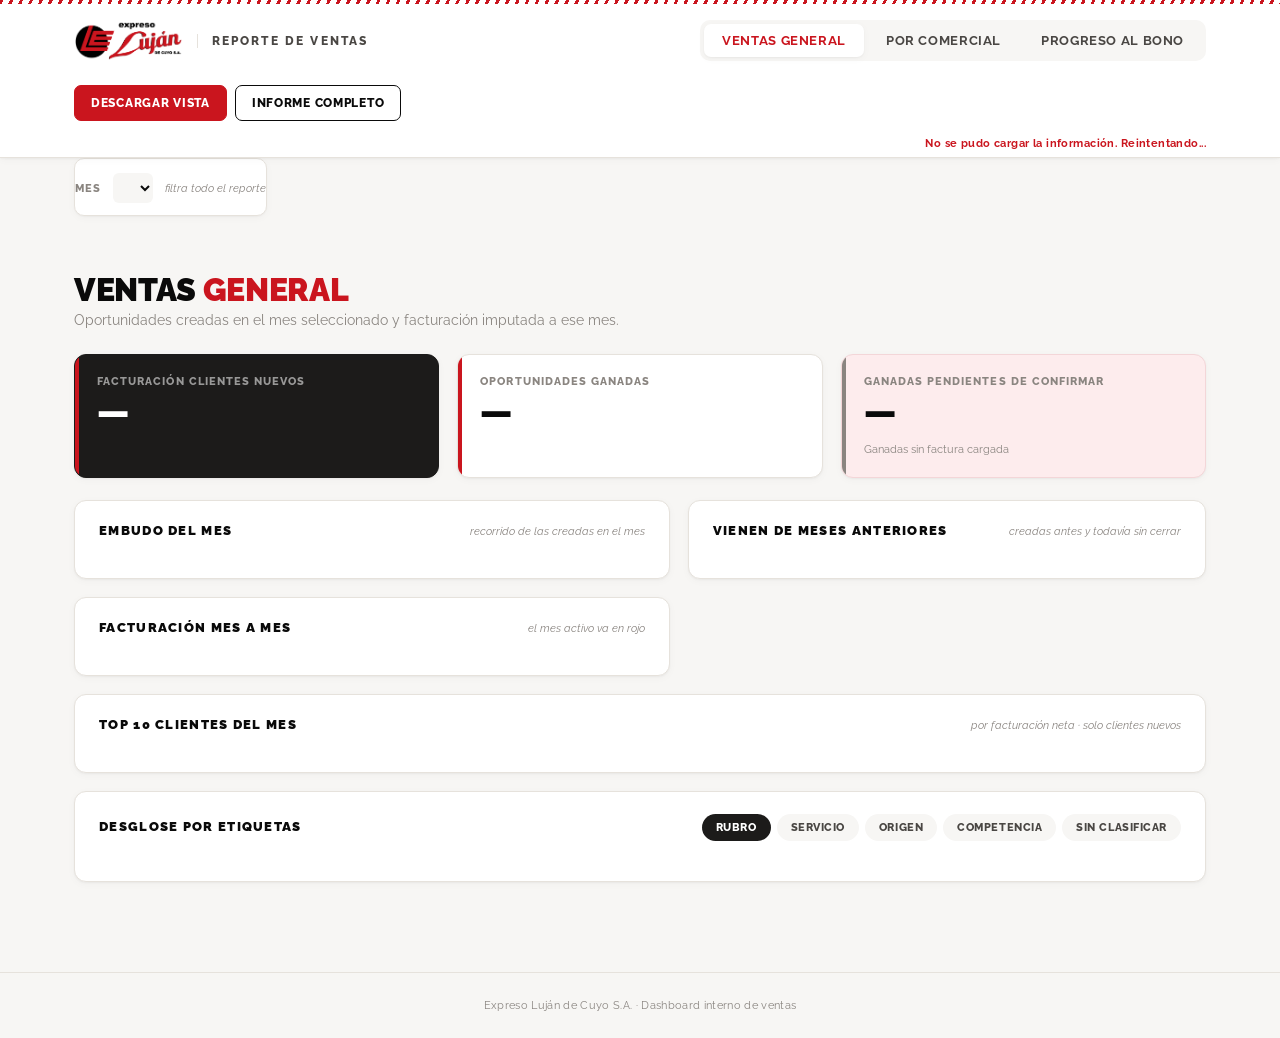
==== index.html @ b5e778ff "Add files via upload" ====
<!DOCTYPE html>
<html lang="es">
<head>
<meta charset="UTF-8">
<meta name="viewport" content="width=device-width, initial-scale=1.0">
<title>Reporte de Ventas · Expreso Luján</title>
<link rel="icon" type="image/png" href="[data-uri]">
<link rel="apple-touch-icon" href="[data-uri]">
<meta name="theme-color" content="#CA151E">
<link rel="stylesheet" href="style.css?v=12">
</head>
<body>

<header class="site-header">
  <div class="header-accent diag-accent"></div>
  <div class="header-inner">
    <div class="header-left">
      <img class="logo-img" src="[data-uri]" alt="Expreso Luján de Cuyo S.A.">
      <span class="header-title">Reporte de Ventas</span>
    </div>
    <nav class="nav-tabs">
      <button class="nav-tab active" data-view="view-ventas">Ventas General</button>
      <button class="nav-tab" data-view="view-comercial">Por Comercial</button>
      <button class="nav-tab" data-view="view-bono">Progreso al Bono</button>
    </nav>
    <div class="pdf-actions">
      <button id="btn-pdf-vista" class="btn-pdf" title="Descarga en PDF sólo la sección que estás viendo, con los filtros puestos">Descargar vista</button>
      <button id="btn-pdf-todo" class="btn-pdf btn-pdf--alt" title="Descarga en PDF el informe completo con las tres secciones">Informe completo</button>
    </div>
  </div>
  <div id="status-carga">Cargando...</div>
</header>

<!-- Encabezado que sale únicamente en el PDF -->
<div id="print-header" class="print-only">
  <div class="print-head-top">
    <img class="print-logo" src="" alt="Expreso Luján de Cuyo S.A.">
    <div class="print-meta">
      <div class="print-fecha" id="print-fecha"></div>
      <div class="print-fuente">Reporte de ventas · clientes nuevos</div>
    </div>
  </div>
  <h1 class="print-title" id="print-title">Reporte de Ventas</h1>
  <div class="print-filtros" id="print-filtros"></div>
</div>

<main class="wrap">

  <!-- Selector global: gobierna TODAS las secciones -->
  <div class="mes-selector-row" id="barra-mes">
    <label for="mes-selector">Mes</label>
    <select id="mes-selector"></select>
    <span class="mes-hint">filtra todo el reporte</span>
  </div>

  <!-- VENTAS GENERAL -->
  <section id="view-ventas" class="view active">
    <div class="view-head">
      <h1 class="view-title">Ventas <span class="accent">General</span></h1>
      <p class="view-subtitle">Oportunidades creadas en el mes seleccionado y facturación imputada a ese mes.</p>
    </div>

    <div class="kpi-row">
      <div class="kpi-card is-dark">
        <div class="kpi-label" id="kpi-facturacion-label">Facturación clientes nuevos</div>
        <div class="kpi-value" id="kpi-facturacion-total">—</div>
        <div class="kpi-foot" id="kpi-facturacion-foot"></div>
      </div>
      <div class="kpi-card">
        <div class="kpi-label">Oportunidades ganadas</div>
        <div class="kpi-value" id="kpi-ganadas">—</div>
        <div class="kpi-foot" id="kpi-ganadas-foot"></div>
      </div>
      <div class="kpi-card is-alert">
        <div class="kpi-label">Ganadas pendientes de confirmar</div>
        <div class="kpi-value" id="kpi-pendientes">—</div>
        <div class="kpi-foot"><span class="kpi-sub">Ganadas sin factura cargada</span></div>
      </div>
    </div>

    <div class="panel-row">
      <div class="panel">
        <div class="panel-head">
          <h2 class="panel-title">Embudo del mes</h2>
          <span class="panel-hint">recorrido de las creadas en el mes</span>
        </div>
        <div id="embudo-general"></div>
      </div>
      <div class="panel">
        <div class="panel-head">
          <h2 class="panel-title">Vienen de meses anteriores</h2>
          <span class="panel-hint">creadas antes y todavía sin cerrar</span>
        </div>
        <div id="arrastre-general"></div>
      </div>
    </div>

    <div class="panel-row">
      <div class="panel">
        <div class="panel-head">
          <h2 class="panel-title">Facturación mes a mes</h2>
          <span class="panel-hint">el mes activo va en rojo</span>
        </div>
        <div id="facturacion-mes-barras"></div>
      </div>
    </div>

    <div class="panel">
      <div class="panel-head">
        <h2 class="panel-title">Top 10 clientes del mes</h2>
        <span class="panel-hint">por facturación neta · solo clientes nuevos</span>
      </div>
      <div id="top-clientes"></div>
    </div>

    <div class="panel">
      <div class="panel-head">
        <h2 class="panel-title">Desglose por etiquetas</h2>
        <div class="tag-tabs">
          <button class="tag-tab active" data-cat="Rubro">Rubro</button>
          <button class="tag-tab" data-cat="Servicio">Servicio</button>
          <button class="tag-tab" data-cat="Origen">Origen</button>
          <button class="tag-tab" data-cat="Competencia">Competencia</button>
          <button class="tag-tab" data-cat="Sin clasificar">Sin clasificar</button>
        </div>
      </div>
      <div id="etiquetas-lista"></div>
    </div>
  </section>

  <!-- POR COMERCIAL -->
  <section id="view-comercial" class="view">
    <div class="view-head">
      <h1 class="view-title">Por <span class="accent">Comercial</span></h1>
      <p class="view-subtitle" id="comercial-subtitulo">Desempeño de cada comercial en el mes seleccionado.</p>
    </div>

    <div id="comercial-selector" class="pill-row"></div>

    <div id="comercial-chart-wrap">
      <div class="panel">
        <div class="panel-head">
          <h2 class="panel-title">Participación en la facturación</h2>
          <span class="panel-hint" id="donut-hint">clientes nuevos facturados en el mes</span>
        </div>
        <div class="donut-layout">
          <div id="donut-comerciales"></div>
          <div id="donut-legend" class="donut-legend"></div>
        </div>
      </div>

      <div class="panel">
        <div class="panel-head">
          <h2 class="panel-title">Comparativa del mes</h2>
          <span class="panel-hint">oportunidades creadas en el mes · facturación del mes</span>
        </div>
        <div class="tabla-scroll">
        <table class="tabla-comparativa">
          <thead>
            <tr>
              <th>Comercial</th>
              <th class="num">Creadas</th>
              <th class="num">Cotizadas</th>
              <th class="num">Ganadas</th>
              <th class="num">Perdidas</th>
              <th class="num">Abiertas</th>
              <th class="num">Cierre</th>
              <th class="num">Facturación</th>
            </tr>
          </thead>
          <tbody id="comparativa-tbody"></tbody>
          <tfoot id="comparativa-tfoot"></tfoot>
        </table>
        </div>
        <div class="panel-nota"><strong>Nota:</strong> Creadas, cotizadas, ganadas y perdidas corresponden a oportunidades nacidas en el mes seleccionado. La facturación es la imputada a ese mes por fecha de factura, y puede provenir de oportunidades de meses anteriores.</div>
      </div>
    </div>

    <div id="comercial-kpis">
      <div class="kpi-card">
        <div class="kpi-label">Oportunidades ganadas</div>
        <div class="kpi-value" id="com-kpi-ganadas">—</div>
        <div class="kpi-foot"><span class="kpi-sub">Total, incluye clientes ya existentes</span></div>
      </div>
      <div class="kpi-card">
        <div class="kpi-label">De esas, clientes nuevos</div>
        <div class="kpi-value" id="com-kpi-clientes">—</div>
        <div class="kpi-note" id="com-kpi-clientes-note"></div>
      </div>
      <div class="kpi-card is-dark">
        <div class="kpi-label">Facturación clientes nuevos</div>
        <div class="kpi-value" id="com-kpi-facturacion">—</div>
        <div class="kpi-foot" id="com-kpi-facturacion-foot"></div>
      </div>
    </div>

    <div class="panel-row" id="panel-embudo-comercial">
      <div class="panel">
        <div class="panel-head">
          <h2 class="panel-title">Embudo del mes</h2>
          <span class="panel-hint">sus oportunidades creadas en el mes</span>
        </div>
        <div id="embudo-comercial"></div>
      </div>
      <div class="panel">
        <div class="panel-head">
          <h2 class="panel-title">Vienen de meses anteriores</h2>
          <span class="panel-hint">suyas, creadas antes y sin cerrar</span>
        </div>
        <div id="arrastre-comercial"></div>
      </div>
    </div>
  </section>

  <!-- PROGRESO AL BONO -->
  <section id="view-bono" class="view">
    <div class="view-head">
      <h1 class="view-title">Progreso al <span class="accent">Bono</span></h1>
      <p id="bono-objetivo-label" class="view-subtitle">—</p>
    </div>

    <div class="bono-hero">
      <div id="bono-ring"></div>
      <div class="bono-hero-text">
        <div id="bono-banner" class="bono-banner">Cargando...</div>
        <p class="bono-explica" id="bono-explica"></p>
      </div>
    </div>

    <div class="panel">
      <div class="panel-head">
        <h2 class="panel-title">Ruta hacia el objetivo</h2>
        <span class="panel-hint">se necesitan 2 meses consecutivos al 100%</span>
      </div>
      <div id="ruta-meses"></div>
    </div>

    <div class="panel">
      <div class="panel-head">
        <h2 class="panel-title">Comisiones</h2>
        <span class="panel-hint" id="comisiones-hint">bono único · la base se resetea si un mes no llega</span>
      </div>
      <div class="tabla-scroll">
      <table class="comisiones">
        <thead>
          <tr><th>Vendedor</th><th>Facturación clientes nuevos</th><th>Bono bruto (10%)</th><th>Bono final</th></tr>
        </thead>
        <tbody id="comisiones-tbody"></tbody>
      </table>
      </div>
    </div>
  </section>

  <!-- Detalle de oportunidades: sale únicamente en el PDF -->
  <section id="detalle-print" class="print-only">
    <h2 class="print-subtitle" id="detalle-titulo">Detalle de oportunidades</h2>
    <table class="tabla-detalle">
      <thead>
        <tr>
          <th class="col-num">#</th>
          <th>Cliente / Oportunidad</th>
          <th>Vendedor</th>
          <th>Etapa</th>
          <th>¿Califica?</th>
          <th class="num">Facturación</th>
          <th>Observación</th>
        </tr>
      </thead>
      <tbody id="detalle-tbody"></tbody>
      <tfoot id="detalle-tfoot"></tfoot>
    </table>
    <p class="print-nota" id="detalle-nota"></p>
  </section>

</main>

<footer class="site-footer">Expreso Luján de Cuyo S.A. · Dashboard interno de ventas</footer>

<script src="app.js?v=12"></script>
</body>
</html>
---- style.css ----
@import url('https://fonts.googleapis.com/css2?family=Raleway:ital,wght@0,400;0,500;0,600;0,700;0,800;0,900;1,400;1,600&display=swap');

:root {
  --red: #CA151E;
  --red-dark: #981017;
  --red-soft: #FDECED;
  --black: #0A0A0A;
  --white: #FFFFFF;
  --cream: #F7F6F4;
  --line: #E6E2DC;
  --gray: #8A8580;
  --gray-mid: #4A4744;
  --gray-dark: #1C1B1A;
  --radius: 12px;
  --shadow-sm: 0 1px 2px rgba(10,10,10,.04), 0 2px 8px rgba(10,10,10,.03);
  --shadow-md: 0 2px 4px rgba(10,10,10,.05), 0 8px 24px rgba(10,10,10,.06);
}

* { box-sizing: border-box; }

body {
  margin: 0;
  font-family: 'Raleway', sans-serif;
  background: var(--cream);
  color: var(--black);
  -webkit-font-smoothing: antialiased;
  font-variant-numeric: tabular-nums;
}

.wrap { max-width: 1180px; margin: 0 auto; padding: 0 24px; }

/* Motivo diagonal tomado de las líneas de velocidad del isotipo */
.diag-accent {
  background-image: repeating-linear-gradient(115deg,
    var(--red) 0 3px, transparent 3px 9px);
}

/* ---------- HEADER ---------- */
header.site-header {
  background: var(--white);
  border-bottom: 1px solid var(--line);
  position: sticky; top: 0; z-index: 50;
  box-shadow: var(--shadow-sm);
}
.header-accent { height: 4px; }
.header-inner {
  display: flex; align-items: center; justify-content: space-between;
  padding: 16px 24px; gap: 24px; flex-wrap: wrap;
  max-width: 1180px; margin: 0 auto;
}
.logo-img { height: 40px; display: block; }
.header-title {
  color: var(--gray-mid);
  font-weight: 800; font-size: 12px;
  letter-spacing: 0.18em; text-transform: uppercase;
  margin-left: 14px; border-left: 1px solid var(--line); padding-left: 14px;
}
.header-left { display: flex; align-items: center; }

nav.nav-tabs { display: flex; gap: 4px; background: var(--cream); padding: 4px; border-radius: 10px; }
.nav-tab {
  font-family: 'Raleway', sans-serif;
  background: transparent; color: var(--gray-mid); border: none;
  padding: 9px 18px; font-size: 12.5px; font-weight: 700;
  letter-spacing: 0.05em; text-transform: uppercase;
  cursor: pointer; border-radius: 7px; transition: all .18s ease;
}
.nav-tab:hover { color: var(--black); background: rgba(255,255,255,.6); }
.nav-tab.active { background: var(--white); color: var(--red); box-shadow: var(--shadow-sm); }

#status-carga {
  max-width: 1180px; margin: 0 auto;
  text-align: right; font-size: 10.5px; letter-spacing: .04em;
  color: var(--gray); padding: 0 24px 8px;
}
#status-carga.status-error { color: var(--red); font-weight: 700; }

/* ---------- VIEWS ---------- */
.view { display: none; padding: 34px 0 72px; }
.view.active { display: block; animation: fadeUp .35s ease; }
@keyframes fadeUp { from { opacity: 0; transform: translateY(6px); } to { opacity: 1; transform: none; } }

.view-head { margin-bottom: 26px; }
.view-title {
  font-weight: 900; font-size: 32px; letter-spacing: -0.01em;
  text-transform: uppercase; margin: 0 0 6px; line-height: 1;
}
.view-title .accent { color: var(--red); }
.view-subtitle { color: var(--gray); font-size: 13.5px; margin: 0; max-width: 62ch; }

/* ---------- SELECTOR DE MES ---------- */
.mes-selector-row {
  display: flex; align-items: center; gap: 12px; margin-bottom: 20px;
  background: var(--white); border: 1px solid var(--line); border-radius: 10px;
  padding: 10px 16px; box-shadow: var(--shadow-sm); width: fit-content;
}
.mes-selector-row label {
  font-size: 11px; font-weight: 800; text-transform: uppercase;
  letter-spacing: 0.1em; color: var(--gray);
}
#mes-selector {
  font-family: 'Raleway', sans-serif; font-weight: 800; font-size: 14px;
  padding: 6px 10px; border: none; border-radius: 6px;
  background: var(--cream); color: var(--black); cursor: pointer;
}
.mes-hint { font-size: 10.5px; color: var(--gray); font-style: italic; }

/* ---------- KPI CARDS ---------- */
.kpi-row { display: grid; grid-template-columns: repeat(3, 1fr); gap: 18px; margin-bottom: 22px; }
.kpi-card {
  position: relative; overflow: hidden;
  background: var(--white); border: 1px solid var(--line);
  border-radius: var(--radius); padding: 20px 22px 18px;
  box-shadow: var(--shadow-sm); transition: transform .18s ease, box-shadow .18s ease;
}
.kpi-card:hover { transform: translateY(-2px); box-shadow: var(--shadow-md); }
.kpi-card::before {
  content: ''; position: absolute; left: 0; top: 0; bottom: 0; width: 4px; background: var(--red);
}
.kpi-card.is-dark { background: var(--gray-dark); border-color: var(--gray-dark); }
.kpi-card.is-dark .kpi-label { color: rgba(255,255,255,.55); }
.kpi-card.is-dark .kpi-value { color: var(--white); }
.kpi-card.is-alert::before { background: var(--gray); }
.kpi-card.is-alert { background: var(--red-soft); border-color: #F3D6D8; }

.kpi-label {
  font-size: 10.5px; text-transform: uppercase; letter-spacing: 0.1em;
  color: var(--gray); font-weight: 800; margin-bottom: 8px;
}
.kpi-value { font-size: 34px; font-weight: 900; line-height: 1; letter-spacing: -0.02em; }
.kpi-foot { display: flex; align-items: center; gap: 8px; margin-top: 10px; min-height: 20px; }
.kpi-delta { font-size: 11px; font-weight: 800; padding: 2px 7px; border-radius: 20px; white-space: nowrap; }
.kpi-delta--up { background: #E8F3EA; color: #1E6B2E; }
.kpi-delta--down { background: var(--red-soft); color: var(--red-dark); }
.kpi-delta--flat { background: var(--cream); color: var(--gray); }
.kpi-sub { font-size: 10.5px; color: var(--gray); }
.kpi-note { font-size: 11px; color: var(--gray-mid); margin-top: 10px; line-height: 1.5; }
.nota-lista { margin: 6px 0 0; padding-left: 0; list-style: none; font-size: 11.5px; }
.nota-lista li {
  margin-bottom: 5px; padding-left: 10px; border-left: 2px solid var(--line); line-height: 1.45;
}
.nota-lista .nl-nombre { font-weight: 800; }
.nota-lista .nl-motivo { color: var(--gray); }

/* ---------- PANELS ---------- */
.panel {
  background: var(--white); border: 1px solid var(--line);
  border-radius: var(--radius); padding: 22px 24px; margin-bottom: 18px;
  box-shadow: var(--shadow-sm);
}
.panel-head { display: flex; align-items: baseline; justify-content: space-between; gap: 12px; margin-bottom: 18px; flex-wrap: wrap; }
.panel-title {
  font-size: 13px; font-weight: 900; text-transform: uppercase;
  letter-spacing: 0.1em; margin: 0;
}
.panel-hint { font-size: 10.5px; color: var(--gray); font-style: italic; }
.panel-row { display: grid; grid-template-columns: 1.15fr 1fr; gap: 18px; align-items: start; }

/* ---------- EMBUDO ---------- */
.embudo-layout { display: grid; grid-template-columns: 1fr 165px; gap: 18px; align-items: center; }
.embudo-side { display: flex; flex-direction: column; gap: 10px; }
.conv-item {
  background: var(--cream); border-radius: 8px; padding: 9px 12px;
}
.conv-item .conv-pct { font-size: 18px; font-weight: 900; line-height: 1; }
.conv-item .conv-label { font-size: 9.5px; text-transform: uppercase; letter-spacing: .07em; color: var(--gray); font-weight: 700; margin-top: 3px; }
.embudo-perdidas {
  text-align: center; padding: 12px; border-radius: 8px;
  background: var(--gray-dark); color: var(--white);
}
.embudo-perdidas .valor { font-size: 24px; font-weight: 900; line-height: 1; }
.embudo-perdidas .label { font-size: 9.5px; text-transform: uppercase; letter-spacing: 0.08em; opacity: .6; font-weight: 700; margin-top: 3px; }

/* ---------- BARRAS PROPIAS ---------- */
.simple-bar-row {
  display: grid; grid-template-columns: 150px 1fr 108px; align-items: center;
  gap: 12px; padding: 6px 0; border-bottom: 1px solid #F2F0EC;
}
.simple-bar-row:last-child { border-bottom: none; }
.simple-bar-rank {
  display: inline-block; width: 17px; font-weight: 900; color: var(--line); font-size: 11px;
}
.simple-bar-label { font-size: 12.5px; color: var(--gray-dark); font-weight: 600; overflow: hidden; text-overflow: ellipsis; white-space: nowrap; }
.simple-bar-track { background: var(--cream); border-radius: 6px; height: 18px; overflow: hidden; }
.simple-bar-fill { height: 100%; border-radius: 6px; transition: width .5s cubic-bezier(.22,1,.36,1); }
.simple-bar-value { text-align: right; font-size: 12.5px; font-weight: 800; }
.empty-msg { color: var(--gray); font-size: 12.5px; font-style: italic; padding: 10px 0; }

/* ---------- DONUT ---------- */
.donut-layout { display: grid; grid-template-columns: 190px 1fr; gap: 24px; align-items: center; }
.donut-legend { display: flex; flex-direction: column; gap: 10px; }
.legend-item { display: grid; grid-template-columns: 12px 1fr auto; align-items: center; gap: 10px; }
.legend-dot { width: 11px; height: 11px; border-radius: 3px; }
.legend-name { font-size: 12.5px; font-weight: 700; }
.legend-val { font-size: 12.5px; font-weight: 800; }
.legend-pct { font-size: 10.5px; color: var(--gray); font-weight: 600; }

/* ---------- TAG TABS ---------- */
.tag-tabs { display: flex; gap: 6px; flex-wrap: wrap; }
.tag-tab {
  font-family: 'Raleway', sans-serif; background: var(--cream);
  border: 1px solid transparent; color: var(--gray-mid);
  padding: 6px 13px; font-size: 11px; font-weight: 800;
  text-transform: uppercase; letter-spacing: 0.05em;
  border-radius: 20px; cursor: pointer; transition: all .15s ease;
}
.tag-tab:hover { border-color: var(--line); }
.tag-tab.active { background: var(--gray-dark); color: var(--white); }

/* ---------- PILLS (comerciales) ---------- */
.pill-row { display: flex; gap: 8px; margin-bottom: 22px; flex-wrap: wrap; }
.pill {
  font-family: 'Raleway', sans-serif; background: var(--white);
  border: 1.5px solid var(--line); color: var(--gray-mid);
  padding: 10px 22px; font-size: 12.5px; font-weight: 800;
  text-transform: uppercase; letter-spacing: 0.04em;
  border-radius: 24px; cursor: pointer; transition: all .18s ease;
  box-shadow: var(--shadow-sm);
}
.pill:hover { border-color: var(--gray); color: var(--black); }
.pill.active { background: var(--red); border-color: var(--red); color: var(--white); }

#comercial-kpis { display: grid; grid-template-columns: repeat(3, 1fr); gap: 18px; margin-bottom: 18px; }
#comercial-chart-wrap { display: none; }

/* ---------- PROGRESO AL BONO ---------- */
.bono-hero {
  display: grid; grid-template-columns: 210px 1fr; gap: 28px; align-items: center;
  background: var(--white); border: 1px solid var(--line); border-radius: var(--radius);
  padding: 26px; margin-bottom: 18px; box-shadow: var(--shadow-sm);
}
.bono-hero-text .bono-banner {
  display: inline-block; background: var(--gray-dark); color: var(--white);
  font-weight: 900; font-size: 12px; text-transform: uppercase;
  letter-spacing: 0.07em; padding: 9px 16px; border-radius: 6px; margin-bottom: 12px;
}
.bono-banner--ok { background: var(--red) !important; }
.bono-explica { font-size: 13px; color: var(--gray-mid); line-height: 1.6; margin: 0; }
.bono-explica strong { color: var(--black); }
#bono-objetivo-label { font-size: 13px; color: var(--gray); margin: 0; }

.ruta-stop { margin-bottom: 20px; }
.ruta-stop:last-child { margin-bottom: 0; }
.ruta-top { display: flex; align-items: baseline; justify-content: space-between; margin-bottom: 7px; gap: 10px; }
.ruta-mes { font-size: 12px; font-weight: 900; text-transform: uppercase; letter-spacing: 0.07em; }
.ruta-monto { font-size: 12.5px; font-weight: 800; }
.ruta-pct { color: var(--gray); font-weight: 600; font-size: 11px; }
.ruta-badge {
  font-size: 9.5px; font-weight: 900; text-transform: uppercase; letter-spacing: .06em;
  padding: 2px 8px; border-radius: 20px; background: var(--cream); color: var(--gray);
}
.ruta-badge--ok { background: #E8F3EA; color: #1E6B2E; }
.ruta-track {
  position: relative; height: 12px; border-radius: 6px;
  background: var(--cream); overflow: visible;
}
.ruta-fill {
  position: absolute; left: 0; top: 0; height: 100%;
  background: var(--gray-mid); border-radius: 6px;
  transition: width .7s cubic-bezier(.22,1,.36,1);
}
.ruta-fill--ok { background: var(--red); }
.ruta-truck {
  position: absolute; top: 50%; transform: translate(-50%, -58%);
  font-size: 19px; transition: left .7s cubic-bezier(.22,1,.36,1);
  filter: drop-shadow(0 1px 2px rgba(0,0,0,.15));
}

/* ---------- TABLA COMISIONES ---------- */
table.comisiones { width: 100%; border-collapse: collapse; font-size: 13px; }
table.comisiones th {
  text-align: left; font-size: 10px; text-transform: uppercase; letter-spacing: 0.09em;
  color: var(--gray); padding: 9px 12px; border-bottom: 2px solid var(--black); font-weight: 800;
}
table.comisiones th:not(:first-child), table.comisiones td:not(:first-child) { text-align: right; }
table.comisiones td { padding: 13px 12px; border-bottom: 1px solid #F2F0EC; font-weight: 600; }
table.comisiones td:first-child { font-weight: 800; }
table.comisiones tr.fila-total td {
  font-weight: 900; border-top: 2px solid var(--black); background: var(--cream); border-bottom: none;
}
.td-destacado { color: var(--red); font-weight: 900 !important; }

footer.site-footer {
  text-align: center; padding: 26px; color: var(--gray); font-size: 11px;
  border-top: 1px solid var(--line); letter-spacing: .03em;
}

@media (max-width: 860px) {
  .kpi-row, #comercial-kpis { grid-template-columns: 1fr; }
  .panel-row, .embudo-layout, .donut-layout, .bono-hero { grid-template-columns: 1fr; }
  .header-inner { flex-direction: column; align-items: flex-start; }
  nav.nav-tabs { width: 100%; overflow-x: auto; }
  .view-title { font-size: 25px; }
  .simple-bar-row { grid-template-columns: 110px 1fr 90px; gap: 8px; }
}

/* ============================================================
   BOTONES DE DESCARGA PDF
   ============================================================ */
.pdf-actions { display: flex; gap: 8px; }
.btn-pdf {
  font-family: 'Raleway', sans-serif;
  background: var(--red); color: #fff; border: 1.5px solid var(--red);
  padding: 10px 16px; font-size: 12px; font-weight: 800;
  letter-spacing: .06em; text-transform: uppercase;
  border-radius: 7px; cursor: pointer; transition: all .15s ease;
  white-space: nowrap;
}
.btn-pdf:hover { background: var(--red-dark); border-color: var(--red-dark); }
.btn-pdf--alt { background: transparent; color: var(--black); border-color: var(--black); }
.btn-pdf--alt:hover { background: var(--black); color: #fff; }

/* Lo que sólo existe en el PDF permanece oculto en pantalla */
.print-only { display: none; }

/* ============================================================
   HOJA DE ESTILOS PARA IMPRESIÓN / GUARDAR COMO PDF
   ============================================================ */
@media print {
  @page { size: A4 portrait; margin: 14mm 12mm; }

  /* Fuerza a que se impriman los fondos y colores de marca */
  * { -webkit-print-color-adjust: exact !important; print-color-adjust: exact !important; }

  body { background: #fff; font-size: 10.5pt; }
  .wrap { max-width: none; padding: 0; }

  /* Se oculta todo lo que es navegación o interacción */
  header.site-header, .pdf-actions, nav.nav-tabs, #status-carga,
  .mes-selector-row, #comercial-selector, .tag-tabs, footer.site-footer,
  .panel-hint, .mes-hint { display: none !important; }

  .print-only { display: block !important; }

  /* Encabezado del PDF */
  #print-header {
    border-bottom: 3px solid var(--red);
    padding-bottom: 10px; margin-bottom: 16px;
  }
  .print-head-top { display: flex; justify-content: space-between; align-items: flex-start; }
  .print-logo { height: 34px; }
  .print-meta { text-align: right; font-size: 8.5pt; color: #555; line-height: 1.5; }
  .print-fuente { text-transform: uppercase; letter-spacing: .08em; font-weight: 700; }
  .print-title {
    font-size: 19pt; font-weight: 900; text-transform: uppercase;
    letter-spacing: .02em; margin: 12px 0 6px;
  }
  .print-filtros { font-size: 9.5pt; color: #333; }
  .print-filtros span {
    display: inline-block; background: var(--cream); border: 1px solid var(--line);
    border-radius: 4px; padding: 3px 9px; margin-right: 6px; font-weight: 700;
  }

  /* Sólo se imprime la vista activa (o todas, según el botón) */
  .view { display: none !important; }
  .view.active { display: block !important; }
  body.print-all .view { display: block !important; }
  body.print-all .view + .view { page-break-before: always; }

  .view-head { margin-bottom: 12px; }
  .view-title { font-size: 14pt; }
  .view-subtitle { font-size: 9pt; }

  /* Nada se corta a la mitad entre páginas */
  .panel, .kpi-card, .ruta-stop, .embudo-svg-wrap, tr {
    page-break-inside: avoid; break-inside: avoid;
  }
  .panel { border: 1px solid var(--line); box-shadow: none; margin-bottom: 12px; padding: 12px 14px; }
  .kpi-row, #comercial-kpis { gap: 8px; margin-bottom: 12px; }
  .kpi-card { padding: 10px 12px; }
  .kpi-value { font-size: 16pt; }
  .kpi-label { font-size: 7.5pt; }
  .kpi-foot, .kpi-note { font-size: 7.5pt; }

  /* Tabla de detalle al final del PDF */
  #detalle-print { page-break-before: always; margin-top: 0; }
  .print-subtitle {
    font-size: 13pt; font-weight: 900; text-transform: uppercase;
    letter-spacing: .04em; margin: 0 0 10px; padding-bottom: 6px;
    border-bottom: 2px solid var(--black);
  }
  table.tabla-detalle { width: 100%; border-collapse: collapse; font-size: 7.8pt; table-layout: fixed; }
  table.tabla-detalle .col-num { width: 4%; }
  table.tabla-detalle th:nth-child(2) { width: 22%; }
  table.tabla-detalle th:nth-child(3) { width: 12%; }
  table.tabla-detalle th:nth-child(4) { width: 11%; }
  table.tabla-detalle th:nth-child(5) { width: 9%; }
  table.tabla-detalle th:nth-child(6) { width: 12%; }
  table.tabla-detalle .col-obs { width: 30%; }
  table.tabla-detalle td { word-wrap: break-word; overflow-wrap: break-word; }
  table.tabla-detalle .col-obs { font-size: 7.2pt; color: #444; }
  table.tabla-detalle .cal-si { color: var(--red); font-weight: 800; }
  table.tabla-detalle .cal-no { color: #777; font-weight: 700; }
  table.tabla-detalle .cal-pend { color: #999; font-style: italic; }
  table.tabla-detalle thead { display: table-header-group; }
  table.tabla-detalle th {
    text-align: left; text-transform: uppercase; letter-spacing: .06em;
    font-size: 7.5pt; font-weight: 800; color: #555;
    border-bottom: 1.5px solid var(--black); padding: 6px 5px;
  }
  table.tabla-detalle td { padding: 5px; border-bottom: 1px solid #EEE; }
  table.tabla-detalle .num { text-align: right; }
  table.tabla-detalle tr.es-nuevo td:first-child { border-left: 3px solid var(--red); }
  table.tabla-detalle tfoot td {
    font-weight: 900; border-top: 2px solid var(--black); padding: 7px 5px;
  }
  .print-nota { font-size: 8pt; color: #666; margin-top: 8px; font-style: italic; }
  .panel-nota { font-size: 7.5pt; padding: 6px 8px; margin-top: 8px; }
  .panel-nota strong { font-size: 7pt; }
}

/* ---------- Pie explicativo del embudo ---------- */
.embudo-pie {
  margin-top: 14px; padding-top: 12px; border-top: 1px solid var(--line);
  font-size: 11.5px; color: var(--gray); line-height: 1.6;
}
.embudo-pie strong { color: var(--gray-dark); font-weight: 800; }

/* ---------- Arrastre de meses anteriores ---------- */
.arrastre-total { text-align: center; padding: 6px 0 16px; }
.arrastre-total .valor { font-size: 42px; font-weight: 900; line-height: 1; color: var(--black); }
.arrastre-total .label {
  font-size: 11px; text-transform: uppercase; letter-spacing: .06em;
  color: var(--gray); font-weight: 700; margin-top: 6px;
}
.arrastre-lista { margin-top: 4px; }
.arrastre-row { display: grid; grid-template-columns: 130px 1fr 32px; align-items: center; gap: 10px; margin-bottom: 9px; }
.arrastre-etapa { font-size: 12.5px; color: var(--gray-dark); font-weight: 600; }
.arrastre-track { background: var(--cream); border-radius: 5px; height: 14px; overflow: hidden; }
.arrastre-fill { height: 100%; border-radius: 5px; background: var(--gray-dark); }
.arrastre-valor { text-align: right; font-weight: 800; font-size: 13px; }

/* ---------- Nota aclaratoria al pie de un panel ---------- */
.panel-nota {
  margin-top: 12px;
  padding: 10px 12px;
  background: var(--cream);
  border-left: 3px solid var(--gray);
  border-radius: 0 6px 6px 0;
  font-size: 11px;
  line-height: 1.6;
  color: var(--gray-dark);
}
.panel-nota strong {
  font-weight: 800;
  text-transform: uppercase;
  letter-spacing: .05em;
  font-size: 10px;
  color: var(--black);
}

/* ---------- Barra global de mes ---------- */
#barra-mes {
  position: sticky; top: 0; z-index: 20;
  background: var(--white);
  padding: 14px 0 12px;
  border-bottom: 1px solid var(--line);
  margin-bottom: 24px;
}

/* ---------- Tabla comparativa por comercial ---------- */
table.tabla-comparativa { width: 100%; border-collapse: collapse; font-size: 13px; }
table.tabla-comparativa th {
  text-align: left; font-size: 10px; text-transform: uppercase; letter-spacing: .06em;
  color: var(--gray); font-weight: 800; padding: 8px 8px;
  border-bottom: 2px solid var(--black); white-space: nowrap;
}
table.tabla-comparativa th.num, table.tabla-comparativa td.num { text-align: right; }
table.tabla-comparativa td { padding: 11px 8px; border-bottom: 1px solid var(--line); }
table.tabla-comparativa .td-nombre { font-weight: 800; }
table.tabla-comparativa .td-ganadas { color: var(--red); font-weight: 800; }
table.tabla-comparativa .td-facturacion { font-weight: 800; }
table.tabla-comparativa tfoot td {
  font-weight: 900; border-top: 2px solid var(--black); border-bottom: none;
  background: var(--cream); padding: 12px 8px;
}
table.tabla-comparativa tbody tr:hover { background: var(--cream); }

@media (max-width: 760px) {
  table.tabla-comparativa { font-size: 11px; }
  table.tabla-comparativa th, table.tabla-comparativa td { padding: 7px 4px; }
}

@media print {
  #barra-mes { display: none !important; }
  table.tabla-comparativa { font-size: 8.5pt; }
  table.tabla-comparativa th { font-size: 7pt; padding: 5px 4px; }
  table.tabla-comparativa td { padding: 6px 4px; }
}

/* ============================================================
   AJUSTES PARA CELULAR
   ============================================================ */

/* Tablas anchas: se deslizan de costado en vez de desbordar la pantalla */
.tabla-scroll { overflow-x: auto; -webkit-overflow-scrolling: touch; }
.tabla-scroll table { min-width: 560px; }
.tabla-scroll::-webkit-scrollbar { height: 6px; }
.tabla-scroll::-webkit-scrollbar-thumb { background: var(--line); border-radius: 3px; }

@media (max-width: 560px) {
  .wrap { padding: 0 14px; }

  /* Encabezado: logo más chico y botones a lo ancho */
  .logo-img { height: 32px; }
  .header-title { font-size: 12px; margin-left: 8px; padding-left: 8px; }
  .header-inner { padding: 14px 14px 12px; gap: 12px; }
  nav.nav-tabs { gap: 4px; padding-bottom: 4px; }
  .nav-tab { padding: 9px 12px; font-size: 11.5px; }
  .pdf-actions { width: 100%; }
  .btn-pdf { flex: 1; padding: 11px 8px; font-size: 11px; }

  /* Selector de mes bien visible y cómodo de tocar */
  #barra-mes { flex-wrap: wrap; padding: 12px 0 10px; margin-bottom: 18px; }
  #mes-selector { flex: 1; min-width: 130px; padding: 10px 12px; font-size: 15px; }
  .mes-hint { width: 100%; }

  /* Títulos y números */
  .view-title { font-size: 21px; }
  .view-subtitle { font-size: 12.5px; }
  .kpi-value { font-size: 26px; }
  .panel { padding: 16px 14px; }
  .panel-head { flex-direction: column; align-items: flex-start; gap: 2px; }
  .panel-hint { font-size: 10.5px; }

  /* Barras: la etiqueta ocupa su propia línea para no quedar cortada */
  .simple-bar-row { grid-template-columns: 1fr 72px; grid-template-areas: "label label" "track value"; gap: 4px 8px; margin-bottom: 14px; }
  .simple-bar-label { grid-area: label; white-space: normal; font-size: 12px; font-weight: 600; }
  .simple-bar-track { grid-area: track; }
  .simple-bar-value { grid-area: value; }

  .arrastre-row { grid-template-columns: 105px 1fr 28px; gap: 8px; }
  .arrastre-etapa { font-size: 11.5px; }
  .arrastre-total .valor { font-size: 34px; }

  .pill { padding: 8px 14px; font-size: 12px; }
  .tag-tab { padding: 6px 11px; font-size: 11px; }

  .embudo-pie, .panel-nota { font-size: 10.5px; }
}
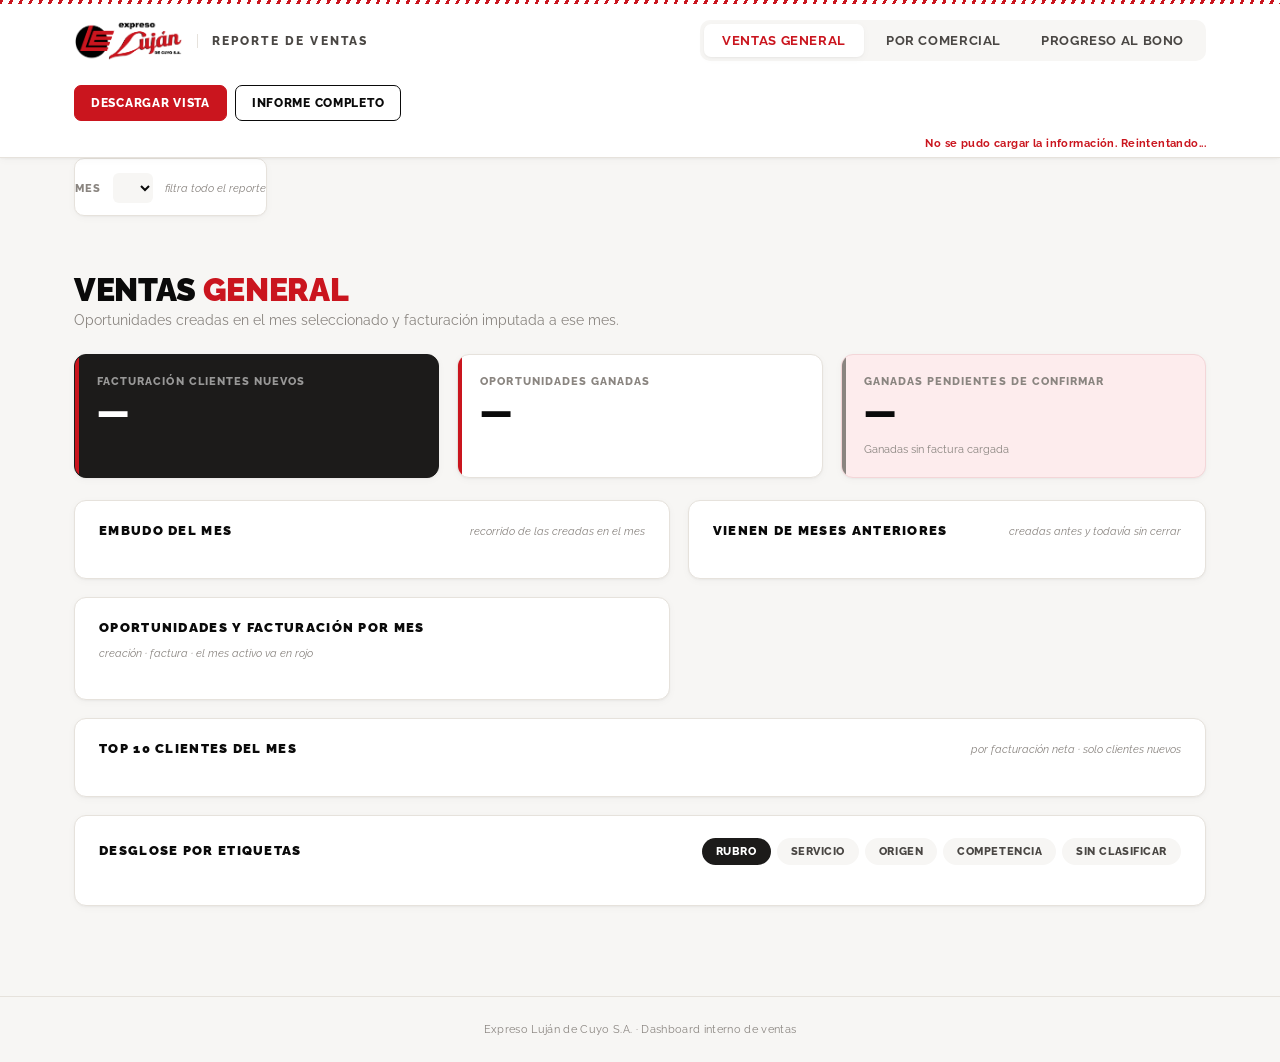
==== commit 4ffa65f9: "Add files via upload" ====
--- a/index.html
+++ b/index.html
@@ -7,7 +7,7 @@
 <link rel="icon" type="image/png" href="[data-uri]">
 <link rel="apple-touch-icon" href="[data-uri]">
 <meta name="theme-color" content="#CA151E">
-<link rel="stylesheet" href="style.css?v=12">
+<link rel="stylesheet" href="style.css?v=14">
 </head>
 <body>
 
@@ -98,10 +98,10 @@
     <div class="panel-row">
       <div class="panel">
         <div class="panel-head">
-          <h2 class="panel-title">Facturación mes a mes</h2>
-          <span class="panel-hint">el mes activo va en rojo</span>
-        </div>
-        <div id="facturacion-mes-barras"></div>
+          <h2 class="panel-title">Oportunidades y facturación por mes</h2>
+          <span class="panel-hint">creación · factura · el mes activo va en rojo</span>
+        </div>
+        <div id="meses-doble"></div>
       </div>
     </div>
 
@@ -152,8 +152,9 @@
       <div class="panel">
         <div class="panel-head">
           <h2 class="panel-title">Comparativa del mes</h2>
-          <span class="panel-hint">oportunidades creadas en el mes · facturación del mes</span>
-        </div>
+          <span class="panel-hint">creadas/cotizadas/perdidas del mes · ganadas y facturación por fecha de factura</span>
+        </div>
+        <div class="ring-mini-wrap" id="comparativa-ring"></div>
         <div class="tabla-scroll">
         <table class="tabla-comparativa">
           <thead>
@@ -172,8 +173,31 @@
           <tfoot id="comparativa-tfoot"></tfoot>
         </table>
         </div>
-        <div class="panel-nota"><strong>Nota:</strong> Creadas, cotizadas, ganadas y perdidas corresponden a oportunidades nacidas en el mes seleccionado. La facturación es la imputada a ese mes por fecha de factura, y puede provenir de oportunidades de meses anteriores.</div>
-      </div>
+        <div class="panel-nota"><strong>Nota:</strong> Creadas, cotizadas y perdidas corresponden a oportunidades nacidas en el mes seleccionado. Ganadas y facturación corresponden a lo confirmado por fecha de factura en ese mes (pueden venir de oportunidades creadas antes). Cierre compara ganadas y perdidas de las nacidas en el mes, para que el porcentaje tenga sentido. Las ganadas sin factura cargada todavía no entran en ningún mes — están en el cuadro de abajo.</div>
+      </div>
+    </div>
+
+    <div class="panel" id="panel-revision-no-califica">
+      <div class="panel-head">
+        <h2 class="panel-title" id="revision-titulo">Pendientes de revisar</h2>
+        <span class="panel-hint">ganadas que no computan todavía en ninguna cifra</span>
+      </div>
+      <div class="tabla-scroll" id="revision-scroll">
+      <table class="tabla-comparativa">
+        <thead>
+          <tr>
+            <th>Oportunidad</th>
+            <th>Comercial</th>
+            <th>Etapa</th>
+            <th>Motivo</th>
+            <th class="num">Monto</th>
+          </tr>
+        </thead>
+        <tbody id="revision-tbody"></tbody>
+      </table>
+      </div>
+      <p class="empty-msg" id="revision-vacio" style="display:none;">No hay ganadas pendientes de revisar.</p>
+      <div class="panel-nota"><strong>Nota:</strong> Estas oportunidades están marcadas CALIFICA = NO en la Base (sin empresa/monto confirmado, o clientes existentes). No suman en ninguna cifra del dashboard — ni en cantidad de ganadas, ni en facturación — hasta que se complete el dato y se cambie a CALIFICA = SÍ. No se borran: quedan acá para que el equipo comercial las revise y ayude a resolverlas.</div>
     </div>
 
     <div id="comercial-kpis">
@@ -181,11 +205,6 @@
         <div class="kpi-label">Oportunidades ganadas</div>
         <div class="kpi-value" id="com-kpi-ganadas">—</div>
         <div class="kpi-foot"><span class="kpi-sub">Total, incluye clientes ya existentes</span></div>
-      </div>
-      <div class="kpi-card">
-        <div class="kpi-label">De esas, clientes nuevos</div>
-        <div class="kpi-value" id="com-kpi-clientes">—</div>
-        <div class="kpi-note" id="com-kpi-clientes-note"></div>
       </div>
       <div class="kpi-card is-dark">
         <div class="kpi-label">Facturación clientes nuevos</div>
@@ -276,6 +295,6 @@
 
 <footer class="site-footer">Expreso Luján de Cuyo S.A. · Dashboard interno de ventas</footer>
 
-<script src="app.js?v=12"></script>
+<script src="app.js?v=14"></script>
 </body>
 </html>
--- a/style.css
+++ b/style.css
@@ -220,7 +220,7 @@
 .pill:hover { border-color: var(--gray); color: var(--black); }
 .pill.active { background: var(--red); border-color: var(--red); color: var(--white); }
 
-#comercial-kpis { display: grid; grid-template-columns: repeat(3, 1fr); gap: 18px; margin-bottom: 18px; }
+#comercial-kpis { display: grid; grid-template-columns: repeat(2, 1fr); gap: 18px; margin-bottom: 18px; }
 #comercial-chart-wrap { display: none; }
 
 /* ---------- PROGRESO AL BONO ---------- */
@@ -265,6 +265,24 @@
   font-size: 19px; transition: left .7s cubic-bezier(.22,1,.36,1);
   filter: drop-shadow(0 1px 2px rgba(0,0,0,.15));
 }
+
+/* Oportunidades y facturación por mes: mismo lenguaje visual que la ruta del bono
+   (pastilla redondeada), aplicado acá para dejar de tener una sola barra plana. */
+.mesdoble-row { margin-bottom: 20px; }
+.mesdoble-row:last-child { margin-bottom: 0; }
+.mesdoble-mes { font-size: 12px; font-weight: 900; text-transform: uppercase; letter-spacing: 0.07em; margin-bottom: 8px; }
+.mesdoble-mes.activo { color: var(--red); }
+.mesdoble-linea { display: flex; align-items: center; gap: 10px; margin-bottom: 6px; }
+.mesdoble-linea:last-child { margin-bottom: 0; }
+.mesdoble-tag { font-size: 10px; font-weight: 800; color: var(--gray); width: 46px; flex: none; text-transform: uppercase; letter-spacing: .04em; }
+.mesdoble-track { flex: 1; position: relative; height: 12px; border-radius: 6px; background: var(--cream); }
+.mesdoble-fill { position: absolute; left: 0; top: 0; height: 100%; border-radius: 6px; transition: width .7s cubic-bezier(.22,1,.36,1); }
+.mesdoble-fill--cant { background: var(--gray-mid); }
+.mesdoble-fill--fact { background: var(--red); }
+.mesdoble-val { font-size: 12px; font-weight: 800; width: 76px; text-align: right; flex: none; }
+
+/* Mini-anillo reusado tal cual el de Progreso al Bono, a menor tamaño */
+.ring-mini-wrap { max-width: 96px; margin: 0 0 14px; }
 
 /* ---------- TABLA COMISIONES ---------- */
 table.comisiones { width: 100%; border-collapse: collapse; font-size: 13px; }
